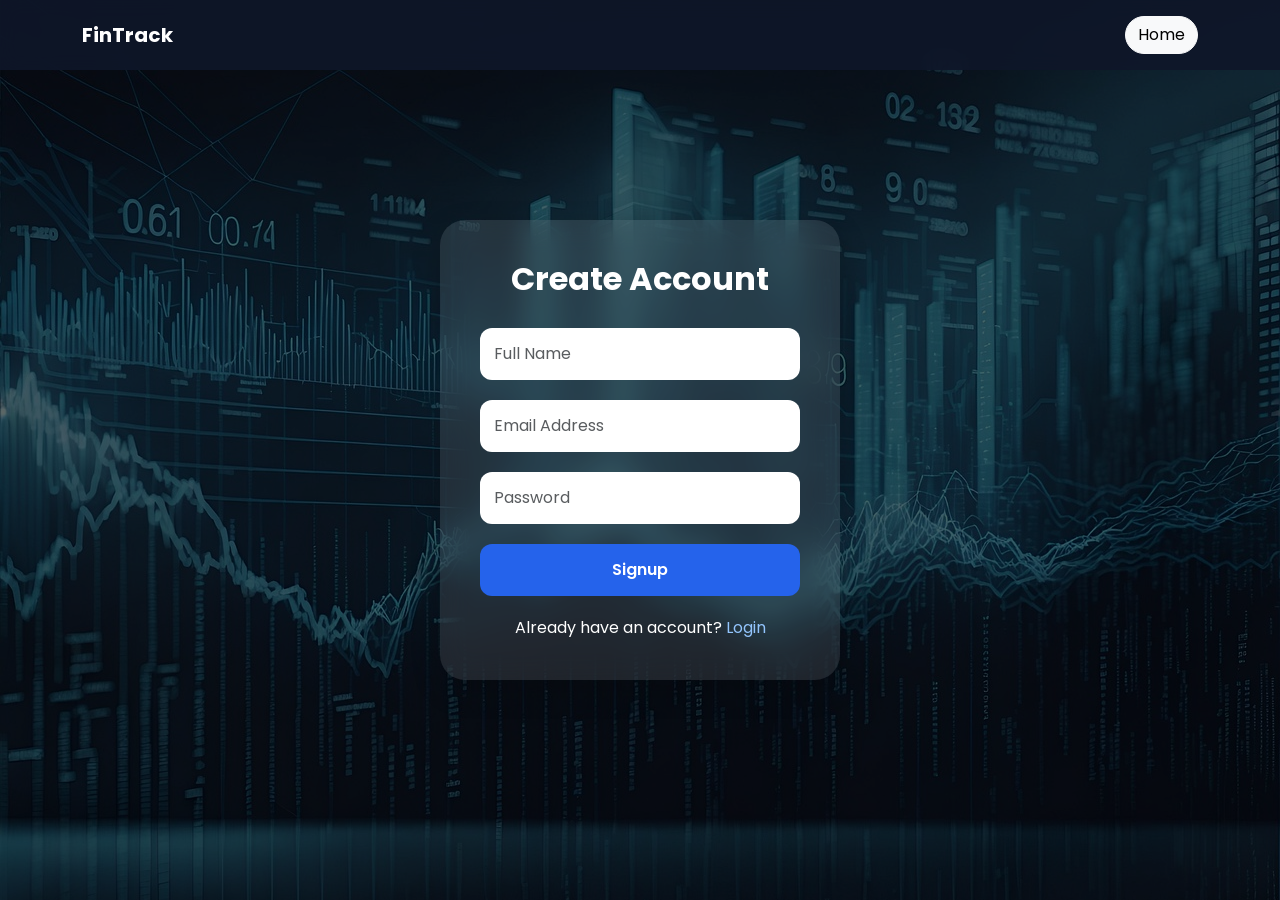
==== signup.html @ 4faac039 "Upload full WealthWave project" ====
<!DOCTYPE html>
<html lang="en">

<head>

    <meta charset="UTF-8">

    <meta name="viewport" content="width=device-width, initial-scale=1.0">

    <title>Signup - WealthWave</title>

    <!-- Bootstrap -->

    <link href="https://cdn.jsdelivr.net/npm/bootstrap@5.3.3/dist/css/bootstrap.min.css" rel="stylesheet">

    <!-- Google Font -->

    <link rel="preconnect" href="https://fonts.googleapis.com">

    <link href="https://fonts.googleapis.com/css2?family=Poppins:wght@300;400;500;600;700&display=swap" rel="stylesheet">

    <style>

        *{
            margin:0;
            padding:0;
            box-sizing:border-box;
            font-family:'Poppins',sans-serif;
        }

        body{
            background:url('assets/images/hero.jpg');
            background-size:cover;
            background-position:center;
            min-height:100vh;
            display:flex;
            justify-content:center;
            align-items:center;
            position:relative;
        }

        body::before{
            content:'';
            position:absolute;
            width:100%;
            height:100%;
            background:rgba(0,0,0,0.6);
        }

        .navbar{
            background:rgba(15,23,42,0.9);
            backdrop-filter:blur(10px);
            padding:15px 0;
        }

        .signup-container{
            position:relative;
            z-index:2;
            background:rgba(255,255,255,0.1);
            backdrop-filter:blur(15px);
            padding:40px;
            width:400px;
            border-radius:25px;
            color:white;
            box-shadow:0 10px 30px rgba(0,0,0,0.2);
        }

        .signup-container h2{
            text-align:center;
            margin-bottom:30px;
            font-weight:700;
        }

        .form-control{
            padding:14px;
            border-radius:12px;
            margin-bottom:20px;
            border:none;
        }

        .btn-signup{
            width:100%;
            padding:14px;
            border:none;
            border-radius:12px;
            background:#2563eb;
            color:white;
            font-weight:600;
            transition:0.3s;
        }

        .btn-signup:hover{
            background:#1d4ed8;
        }

        .bottom-text{
            text-align:center;
            margin-top:20px;
        }

        .bottom-text a{
            color:#93c5fd;
            text-decoration:none;
        }

    </style>

</head>

<body>

    <!-- NAVBAR -->

    <nav class="navbar navbar-expand-lg navbar-dark fixed-top">

        <div class="container">

            <a class="navbar-brand fw-bold" href="index.html">

                FinTrack

            </a>

            <div class="ms-auto">

                <a href="index.html" class="btn btn-light rounded-pill">

                    Home

                </a>

            </div>

        </div>

    </nav>

    <!-- SIGNUP FORM -->

    <div class="signup-container">

        <h2>

            Create Account

        </h2>

        <form id="signupForm">

            <input type="text" id="name" class="form-control" placeholder="Full Name" required>

            <input type="email" id="email" class="form-control" placeholder="Email Address" required>

            <input type="password" id="password" class="form-control" placeholder="Password" required>

            <button type="submit" class="btn-signup">

                Signup

            </button>

        </form>

        <div class="bottom-text">

            Already have an account?

            <a href="login.html">

                Login

            </a>

        </div>

    </div>

   <script>

const signupForm = document.getElementById("signupForm");


signupForm.addEventListener("submit", async function(e){

    e.preventDefault();


    const username = document.getElementById("name").value;

    const email = document.getElementById("email").value;

    const password = document.getElementById("password").value;


    try{

        const response = await fetch(

            "http://localhost:5000/api/auth/signup",

            {

                method:"POST",

                headers:{

                    "Content-Type":"application/json"

                },

                body:JSON.stringify({

                    username,

                    email,

                    password

                })

            }

        );


        const data = await response.json();


        alert(data.message);


        if(response.ok){

            window.location.href = "login.html";

        }

    }

    catch(error){

        console.log(error);

        alert("Server Error");

    }

});

</script>
    

</body>

</html>
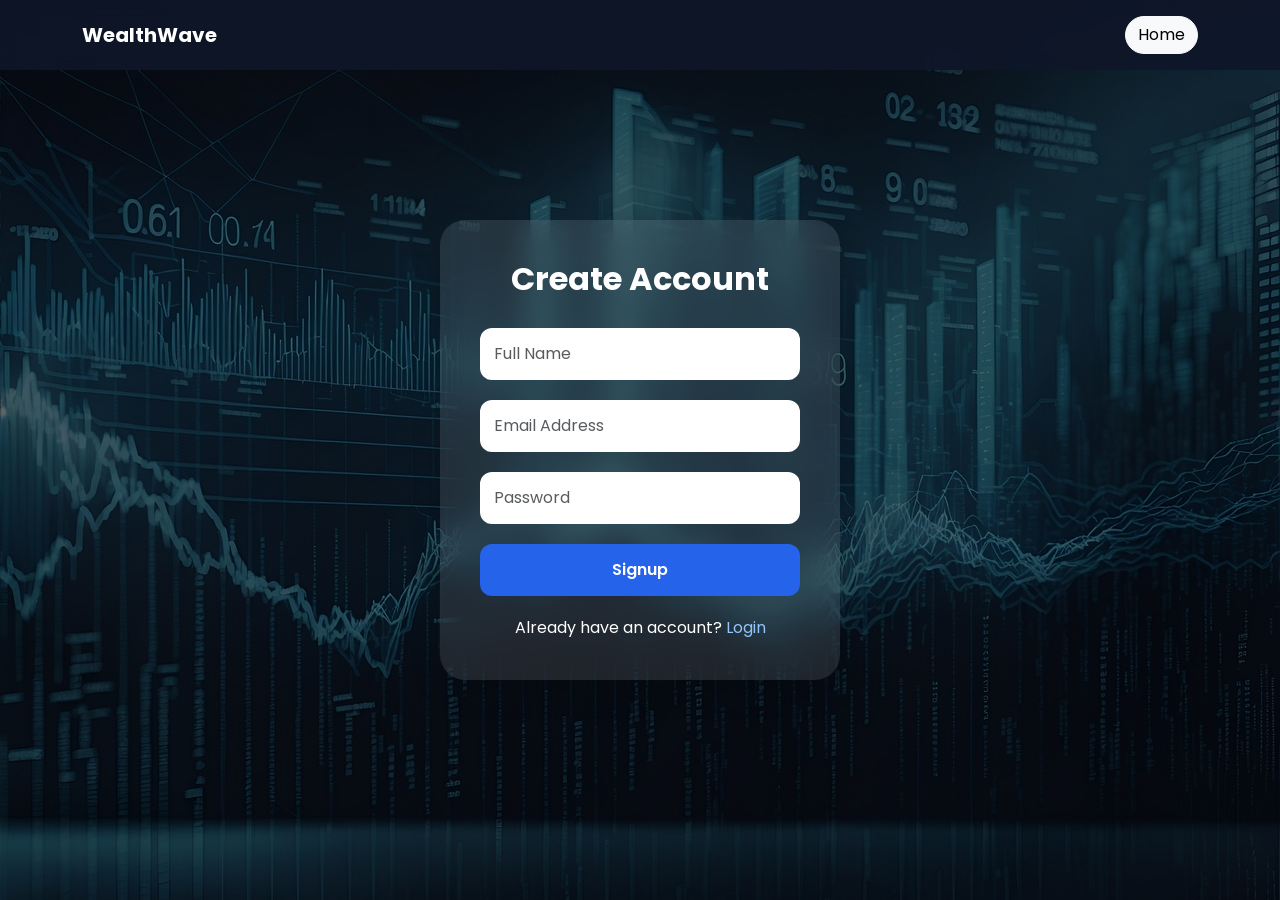
==== commit ac24d86c: "Updated signup frontend" ====
--- a/signup.html
+++ b/signup.html
@@ -117,7 +117,7 @@
 
             <a class="navbar-brand fw-bold" href="index.html">
 
-                FinTrack
+                WealthWave
 
             </a>
 
@@ -147,11 +147,29 @@
 
         <form id="signupForm">
 
-            <input type="text" id="name" class="form-control" placeholder="Full Name" required>
-
-            <input type="email" id="email" class="form-control" placeholder="Email Address" required>
-
-            <input type="password" id="password" class="form-control" placeholder="Password" required>
+            <input 
+                type="text" 
+                id="name" 
+                class="form-control" 
+                placeholder="Full Name" 
+                required
+            >
+
+            <input 
+                type="email" 
+                id="email" 
+                class="form-control" 
+                placeholder="Email Address" 
+                required
+            >
+
+            <input 
+                type="password" 
+                id="password" 
+                class="form-control" 
+                placeholder="Password" 
+                required
+            >
 
             <button type="submit" class="btn-signup">
 
@@ -175,7 +193,7 @@
 
     </div>
 
-   <script>
+<script>
 
 const signupForm = document.getElementById("signupForm");
 
@@ -196,7 +214,7 @@
 
         const response = await fetch(
 
-            "http://localhost:5000/api/auth/signup",
+            "https://wealthwave-backend-dbxv.onrender.com/api/auth/signup",
 
             {
 
@@ -226,13 +244,22 @@
         const data = await response.json();
 
 
-        alert(data.message);
-
-
         if(response.ok){
 
+            alert("Signup Successful!");
+
+            // SAVE USERNAME
+
+            localStorage.setItem("username", username);
+
+            // REDIRECT TO LOGIN
+
             window.location.href = "login.html";
 
+        }else{
+
+            alert(data.message);
+
         }
 
     }
@@ -248,7 +275,7 @@
 });
 
 </script>
-    
+
 
 </body>
 
